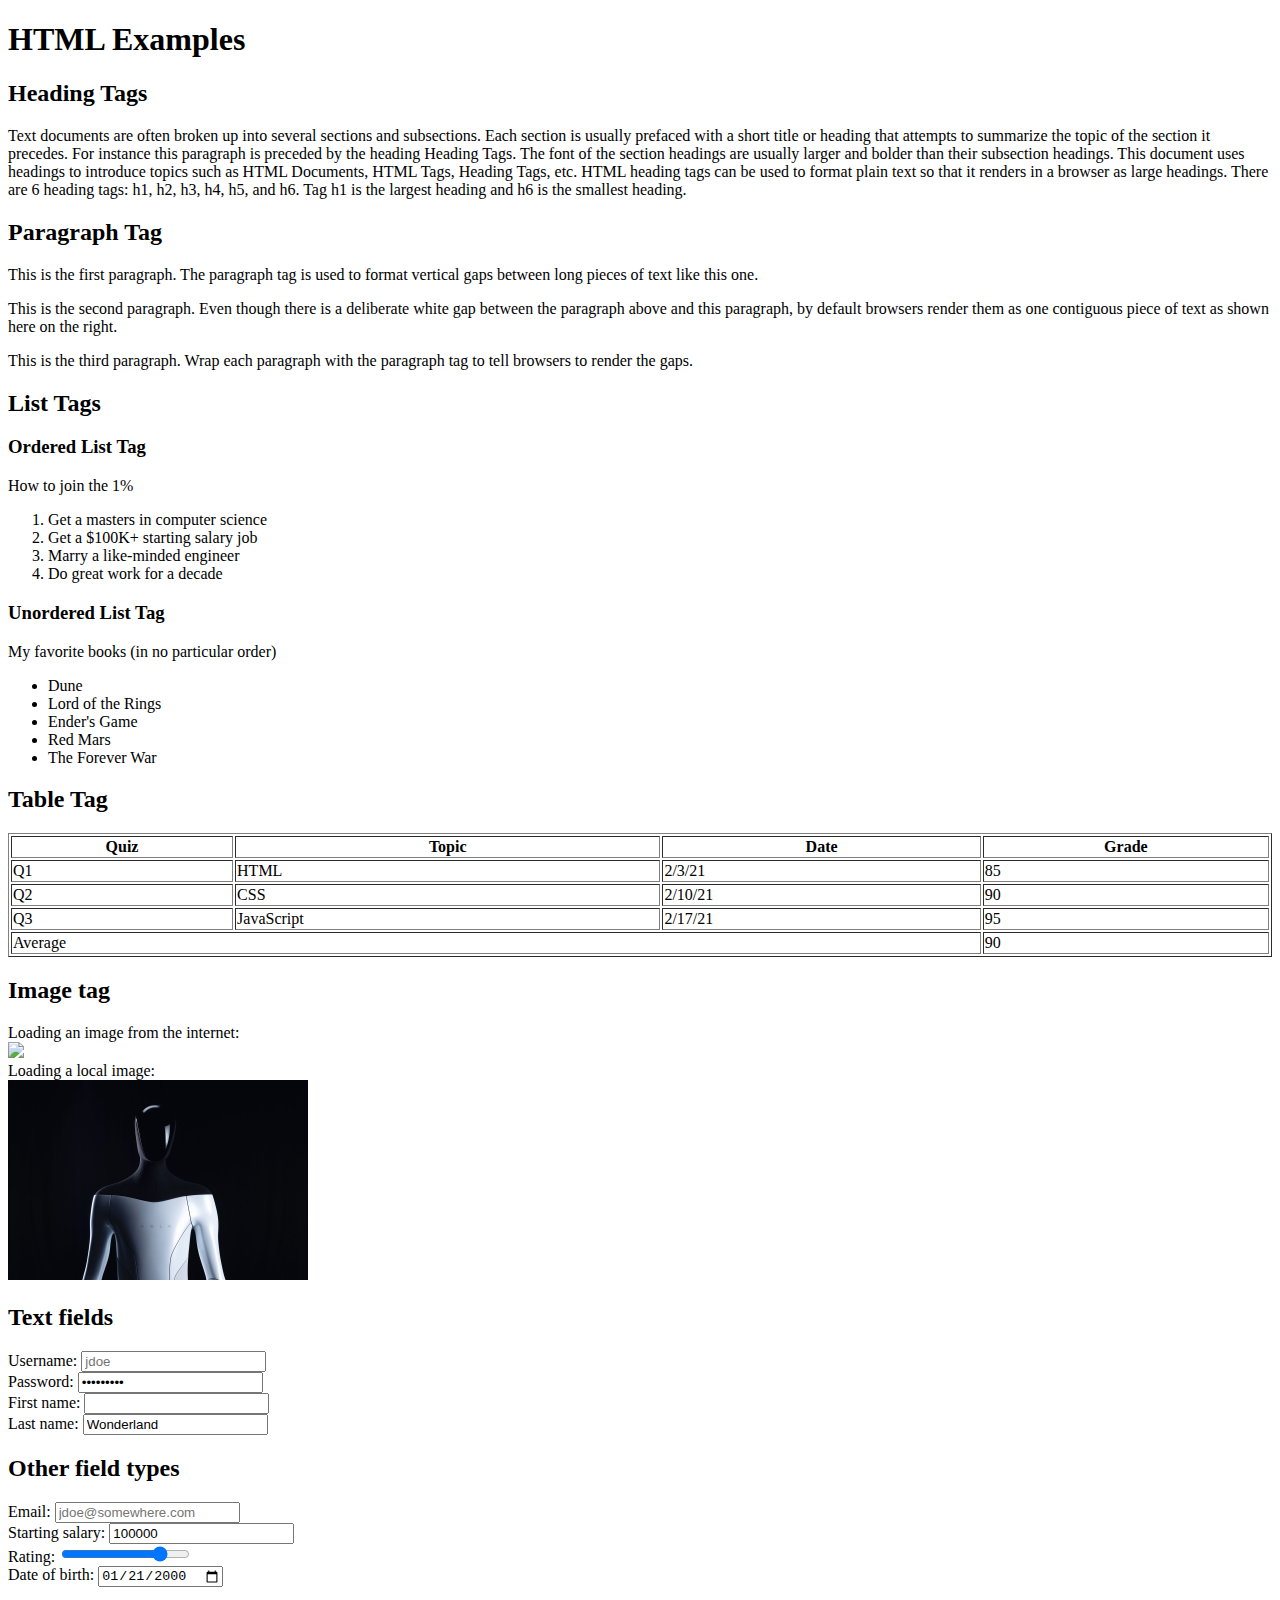
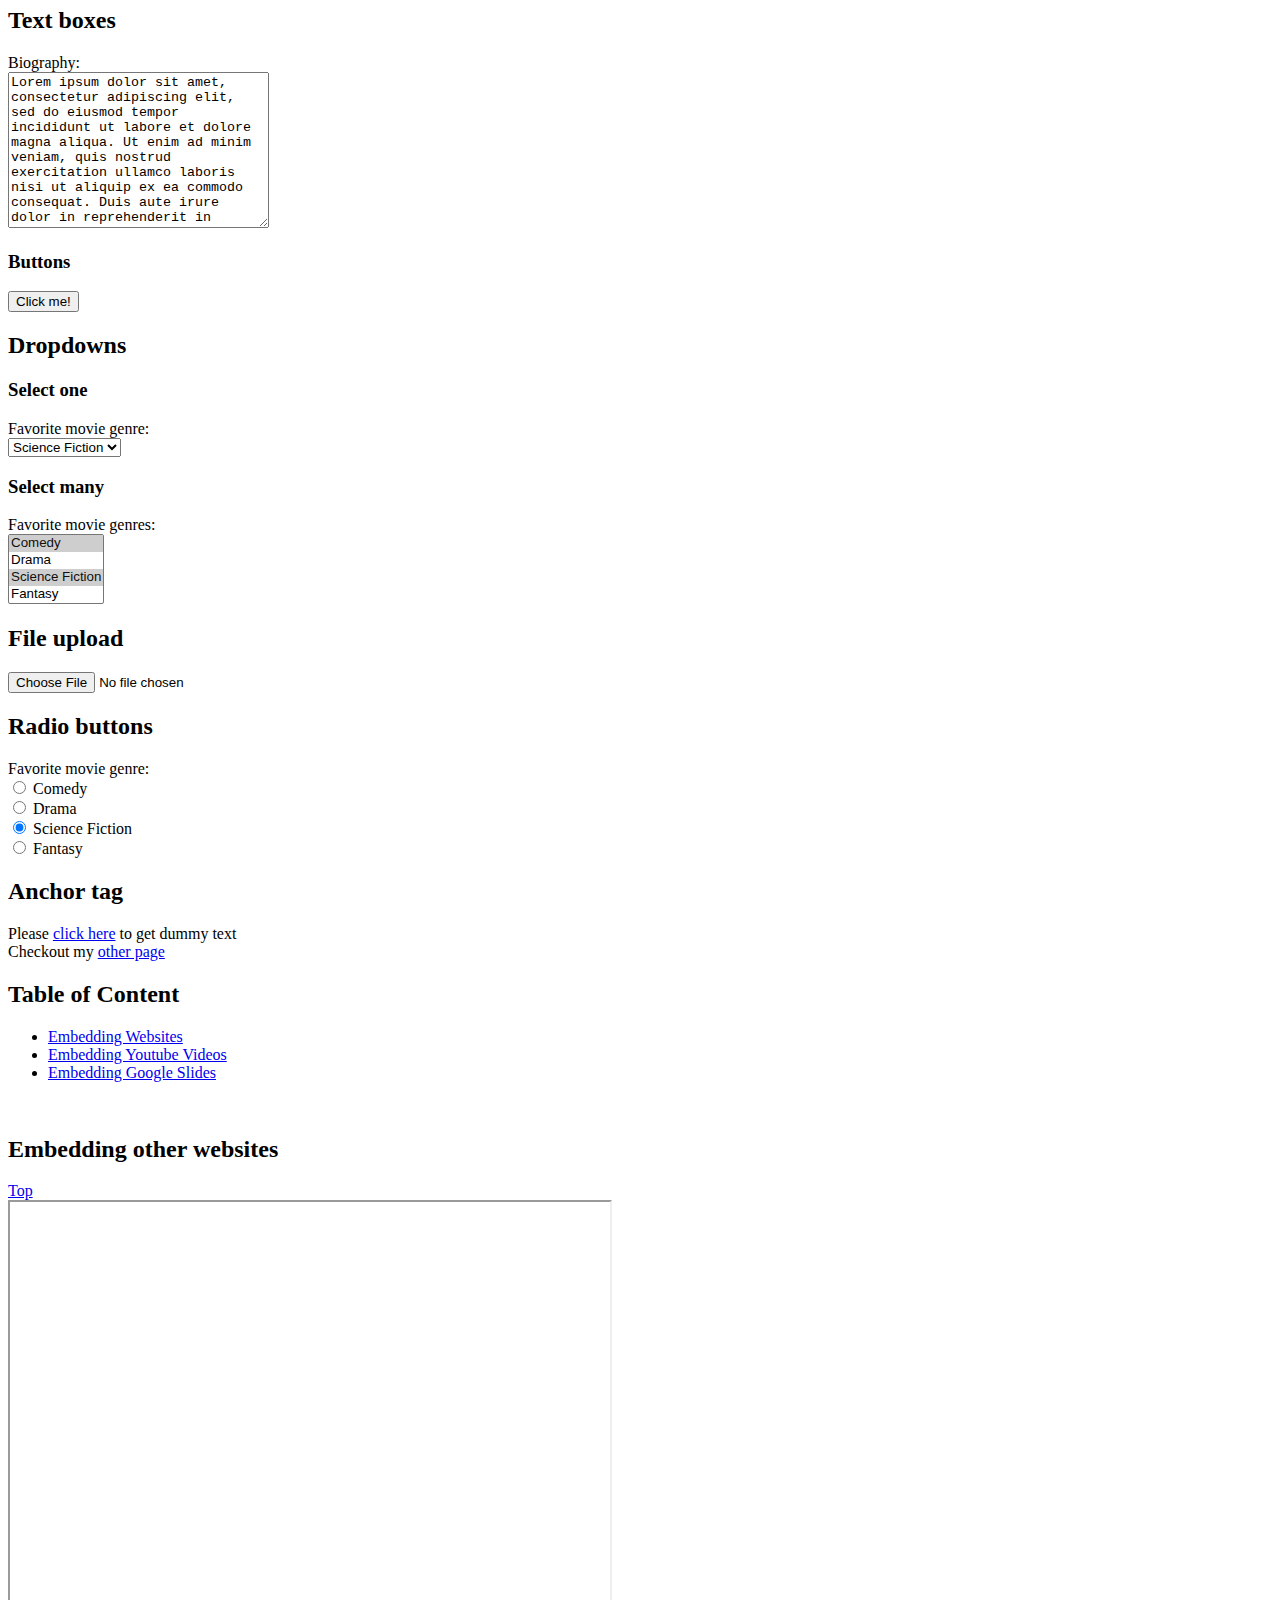
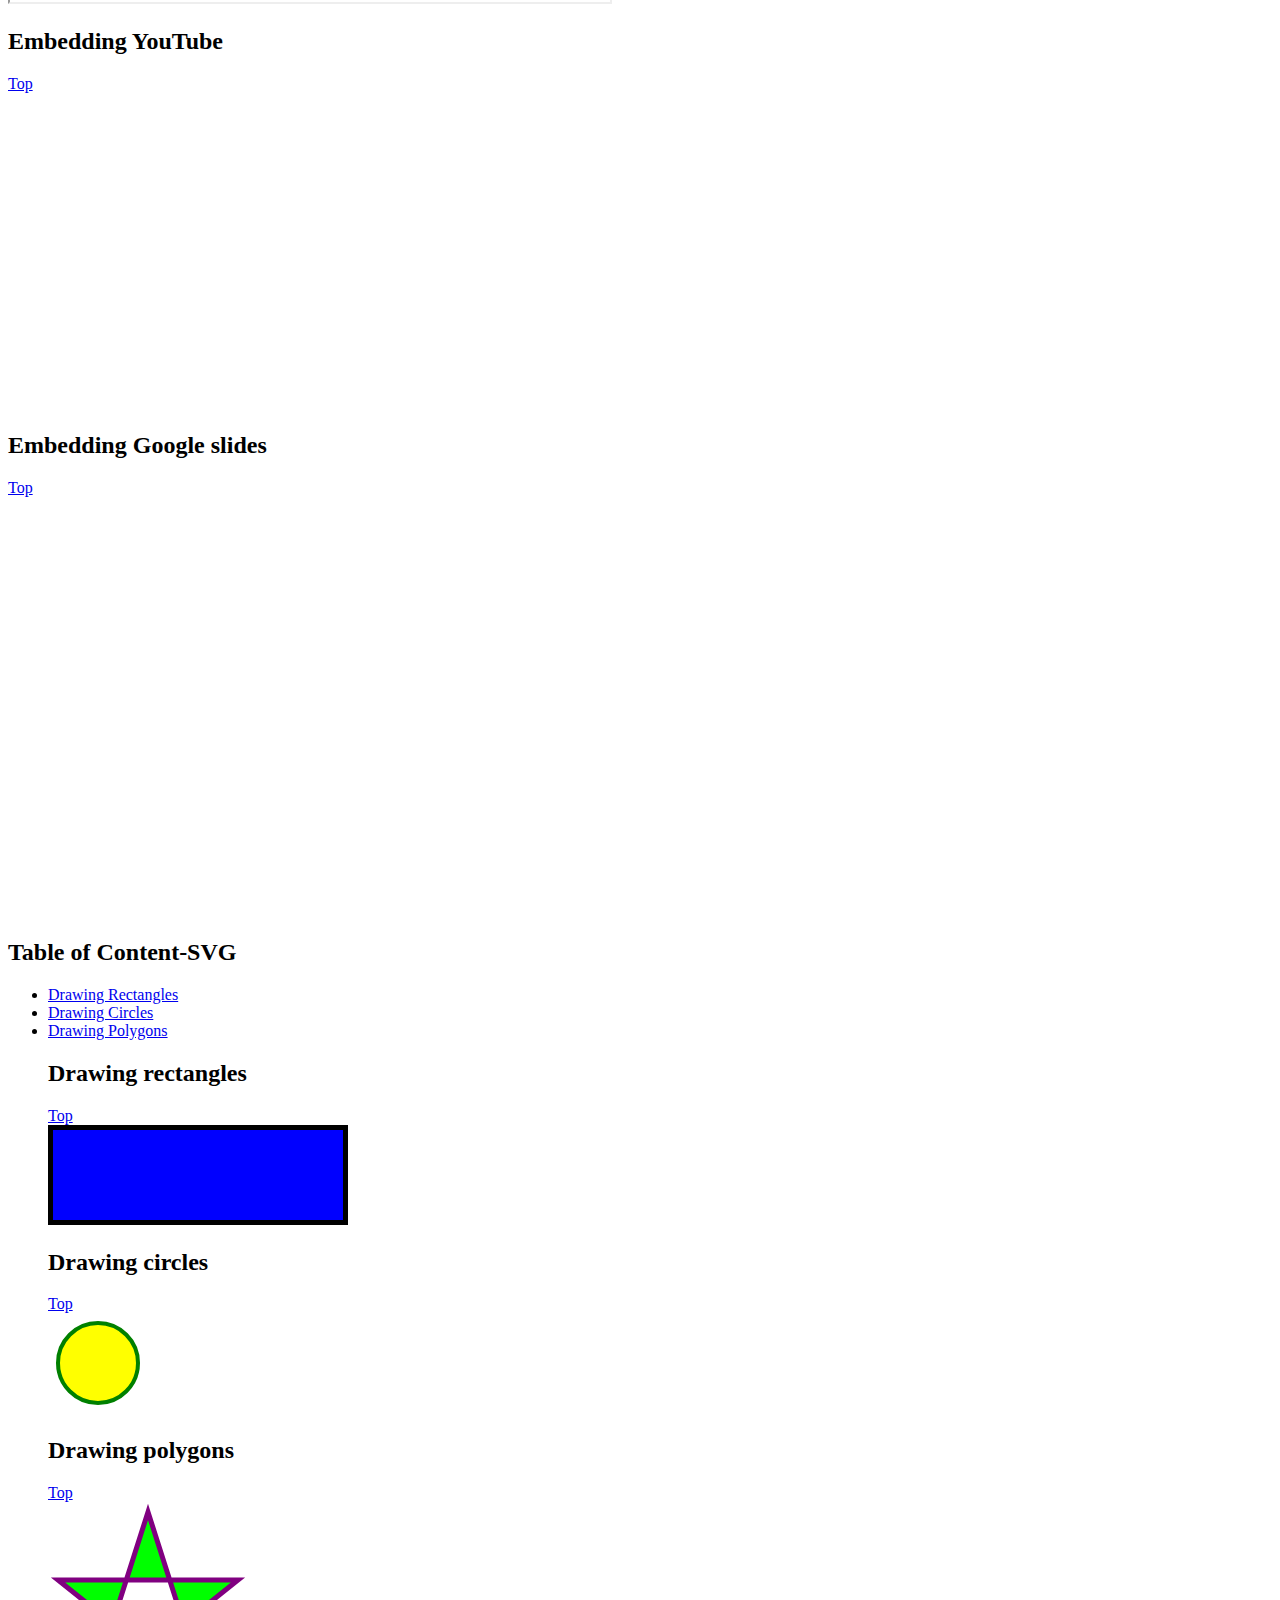
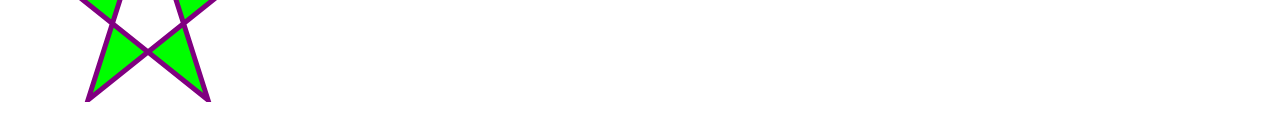
==== public/a2/index.html @ 5bfceb14 "a2 html fall 2022" ====
<!DOCTYPE html>
<html lang="en">
<head>
    <meta charset="UTF-8">
    <title>Title</title>
</head>
<body>
<h1>HTML Examples</h1>

<h2>Heading Tags </h2>

Text documents are often broken up into several sections and subsections. Each section is usually prefaced with a short title or heading that attempts to summarize the topic of the section it precedes. For instance this paragraph is preceded by the heading Heading Tags. The font of the section headings are usually larger and bolder than their subsection headings. This document uses headings to introduce topics such as HTML Documents, HTML Tags, Heading Tags, etc. HTML heading tags can be used to format plain text so that it renders in a browser as large headings. There are 6 heading tags: h1, h2, h3, h4, h5, and h6. Tag h1 is the largest heading and h6 is the smallest heading.

<h2>Paragraph Tag</h2>
<p>
    This is the first paragraph. The paragraph tag is used to format vertical gaps between long pieces of text like this one.
</p>
<p>
    This is the second paragraph. Even though there is a deliberate white gap between the paragraph above and this paragraph, by default browsers render them as one contiguous piece of text as shown here on the right.
</p>
<p>
    This is the third paragraph. Wrap each paragraph with the paragraph tag to tell browsers to render the gaps.
</p>

<h2>List Tags</h2>
<h3>Ordered List Tag</h3>
How to join the 1%
<ol>
    <li>Get a masters in computer science</li>
    <li>Get a $100K+ starting salary job</li>
    <li>Marry a like-minded engineer</li>
    <li>Do great work for a decade</li>
</ol>

<h3>Unordered List Tag</h3>
My favorite books (in no particular order)
<ul>
    <li>Dune</li>
    <li>Lord of the Rings</li>
    <li>Ender's Game</li>
    <li>Red Mars</li>
    <li>The Forever War</li>
</ul>
</body>

<h2>Table Tag</h2>
<table border="1" width="100%">
    <thead>
    <tr>
        <th>Quiz</th>
        <th>Topic</th>
        <th>Date</th>
        <th>Grade</th>
    </tr>
    </thead>
    <tbody>
    <tr>
        <td>Q1</td>
        <td>HTML</td>
        <td>2/3/21</td>
        <td>85</td>
    </tr>
    <tr>
        <td>Q2</td>
        <td>CSS</td>
        <td>2/10/21</td>
        <td>90</td>
    </tr>
    <tr>
        <td>Q3</td>
        <td>JavaScript</td>
        <td>2/17/21</td>
        <td>95</td>
    </tr>
    </tbody>
    <tfoot>
    <tr>
        <td colspan="3">Average</td>
        <td>90</td>
    </tr>
    </tfoot>
</table>

<h2>Image tag</h2>

Loading an image from the internet:<br/>

<img width="400px"
     src="https://www.staradvertiser.com/wp-content/uploads/2021/08/web1_Starship-gap2.jpg"/>
<br/>

Loading a local image:<br/>

<img src="teslabot.jpg"
     height="200px"/>

<h2>Text fields</h2>
<form id="text-fields">
    <label for="text-fields-username">Username:</label>
    <input id="text-fields-username" placeholder="jdoe"/><br/>
    <label for="text-fields-password">Password:</label>
    <input type="password" id="text-fields-password"
           value="123@#$asd"/><br/>
    <label for="text-fields-first-name">First name:</label>
    <input type="text" id="text-fields-first-name"
           title="John"/><br/>
    <label for="text-fields-last-name">Last name:</label>
    <input type="text" id="text-fields-last-name"
           placeholder="Doe" value="Wonderland"/>
    <!-- copy rest of form elements here -->
    <h2>Other field types</h2>
    <label for="text-fields-email">
        Email:
    </label>
    <input type="email"
           placeholder="jdoe@somewhere.com"
           id="text-fields-email"/><br/>
    <label for="text-fields-salary-start">
        Starting salary:
    </label>
    <input type="number"
           id="text-fields-salary-start"
           placeholder="1000"
           value="100000"/><br/>
    <label for="text-fields-rating">
        Rating:
    </label>
    <input type="range" id="text-fields-rating"
           placeholder="Doe"
           max="5"
           value="4"/><br/>
    <label for="text-fields-dob">
        Date of birth:
    </label>
    <input type="date"
           id="text-fields-dob"
           value="2000-01-21"/><br/>
</form>

<h2>Text boxes</h2>
<form id="textarea">
    <label>Biography:</label><br/>
    <textarea cols="30" rows="10">Lorem ipsum dolor sit amet, consectetur adipiscing elit, sed do eiusmod tempor incididunt ut labore et dolore magna aliqua. Ut enim ad minim veniam, quis nostrud exercitation ullamco laboris nisi ut aliquip ex ea commodo consequat. Duis aute irure dolor in reprehenderit in voluptate velit esse cillum dolore eu fugiat nulla pariatur. Excepteur sint occaecat cupidatat non proident, sunt in culpa qui officia deserunt mollit anim id est laborum.</textarea>
</form>

<h3>Buttons</h3>
<button>Click me!</button>

<h2>Dropdowns</h2>

<h3>Select one</h3>
<label for="select-one-genre">
    Favorite movie genre:
</label><br/>
<select id="select-one-genre">
    <option value="COMEDY">Comedy</option>
    <option value="DRAMA">Drama</option>
    <option selected value="SCIFI">
        Science Fiction</option>
    <option value="FANTASY">Fantasy</option>
</select>

<h3>Select many</h3>
<label for="select-many-genre">
    Favorite movie genres:
</label><br/>
<select id="select-many-genre" multiple>
    <option selected value="COMEDY">Comedy</option>
    <option value="DRAMA">Drama</option>
    <option selected value="SCIFI">
        Science Fiction</option>
    <option value="FANTASY">Fantasy</option>
</select>

<h2>File upload</h2>
<input type="file"/>

<h2>Radio buttons</h2>

<label>Favorite movie genre:</label><br/>

<input type="radio" value="COMEDY"
       name="radio-genre" id="radio-comedy"/>
<label for="radio-comedy">Comedy</label><br/>
<input type="radio" value="DRAMA"
       name="radio-genre" id="radio-drama"/>
<label for="radio-drama">Drama</label><br/>
<input type="radio" value="SCIFI"
       name="radio-genre" id="radio-scifi" checked/>
<label for="radio-scifi">Science Fiction</label><br/>
<input type="radio" value="FANTASY"
       name="radio-genre" id="radio-fantasy"/>
<label for="radio-fantasy">Fantasy</label>

<h2>Anchor tag</h2>

Please
<a href="https://www.lipsum.com">click here</a>
to get dummy text<br/>

Checkout my <a href="https://www.google.com/?&bih=721&biw=1248&hl=en">other page</a>
<br/>
<h2>Table of Content</h2>
<ul>
    <li>
        <a href="#embedding-website">Embedding Websites</a>
    </li>
    <li>

        <a href="#embedding-youtube">Embedding Youtube Videos</a>
    </li>
    <li>

        <a href="#embedding-slides">Embedding Google Slides</a>
    </li>
</ul>

<br/>
<a name="embedding-website"></a>
<h2>Embedding other websites</h2>
<a href="#top">Top</a><br/>
<iframe width="600"
        height="400"
        src="https://www.akc.org/dog-breeds/german-shepherd-dog/">
</iframe>
<a name="embedding-youtube"></a>
<h2>Embedding YouTube</h2>
<a href="#top">Top</a><br/>
<iframe width="560" height="315" src="https://www.youtube.com/embed/p0INBNLqmPE" title="YouTube video player" frameborder="0" allow="accelerometer; autoplay; clipboard-write; encrypted-media; gyroscope; picture-in-picture" allowfullscreen></iframe>
<a name="embedding-slides"></a>
<h2>Embedding Google slides</h2>
<a href="#top">Top</a><br/>
<iframe src="https://docs.google.com/presentation/d/e/2PACX-1vQoIYM2gXzRLKt4q5D2-ZahG7zvVcAipkRvj5k9GVLiGDs8NPlLpO3Q08cPUKQbqhL6g8aZp1ZJSwrw/embed?start=false&loop=false&delayms=3000"
        frameborder="0"
        width="680"
        height="418"
        allowfullscreen="true"
        mozallowfullscreen="true"
        webkitallowfullscreen="true">
</iframe>

<h2>Table of Content-SVG</h2>
<ul>
    <li>
        <a href="#draw-rectangles">Drawing Rectangles</a>
    </li>
    <li>

        <a href="#draw-circles">Drawing Circles</a>
    </li>
    <li>

        <a href="#draw_polygons">Drawing Polygons</a>
    </li>

<a name="draw-rectangles"></a>
<h2>Drawing rectangles</h2>
    <a href="#top">Top</a><br/>
<svg width="300" height="100">
    <rect width="300" height="100"
          style="fill:rgb(0,0,255); stroke-width:10;
   stroke:rgb(0,0,0)" />
</svg>

<a name="draw-circles"></a>
<h2>Drawing circles</h2>
    <a href="#top">Top</a><br/>
<svg width="100" height="100">
    <circle cx="50" cy="50" r="40"
            stroke="green" stroke-width="4" fill="yellow" />
</svg>

<a name="draw_polygons"></a>
<h2>Drawing polygons</h2>
    <a href="#top">Top</a><br/>
<svg width="300" height="200">
    <polygon points="100,10 40,198 190,78 10,78 160,198"
             style="fill:lime; stroke:purple; stroke-width:5; fill-rule:evenodd;" />
</svg>


</html>
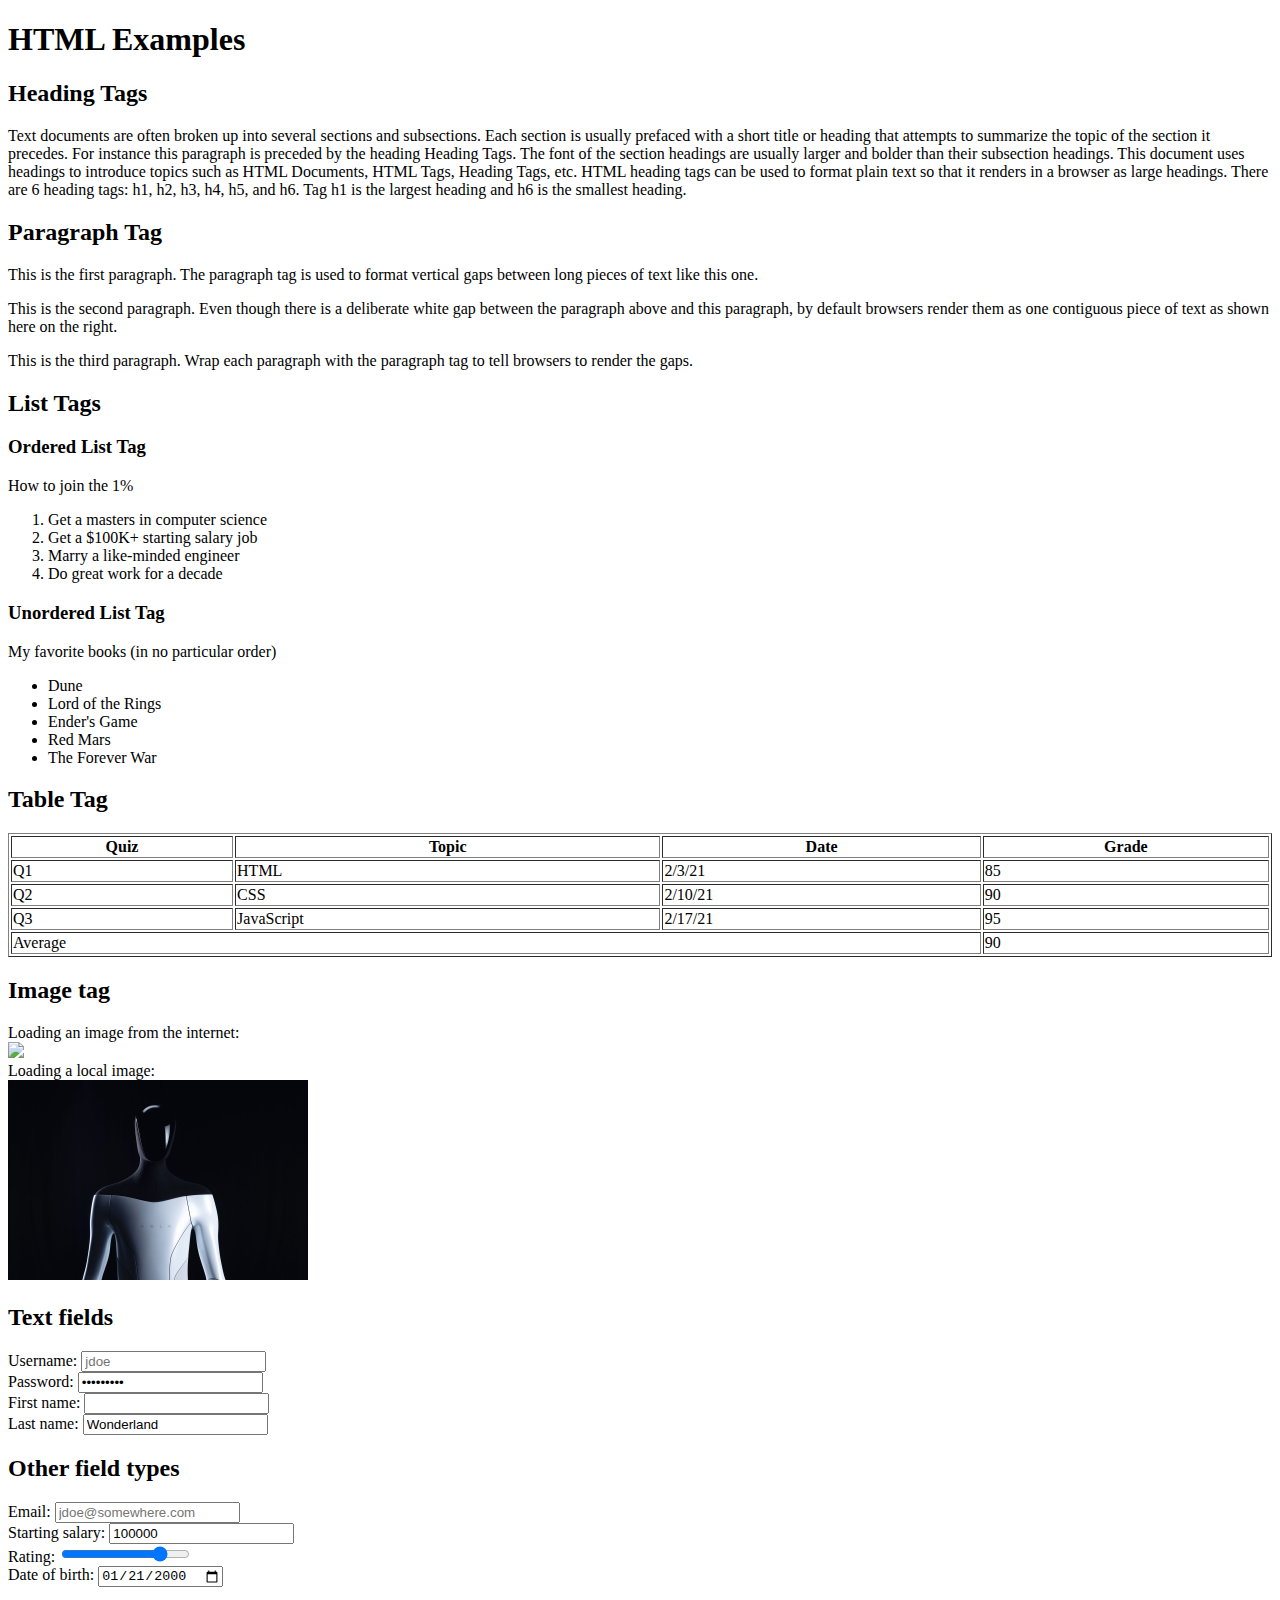
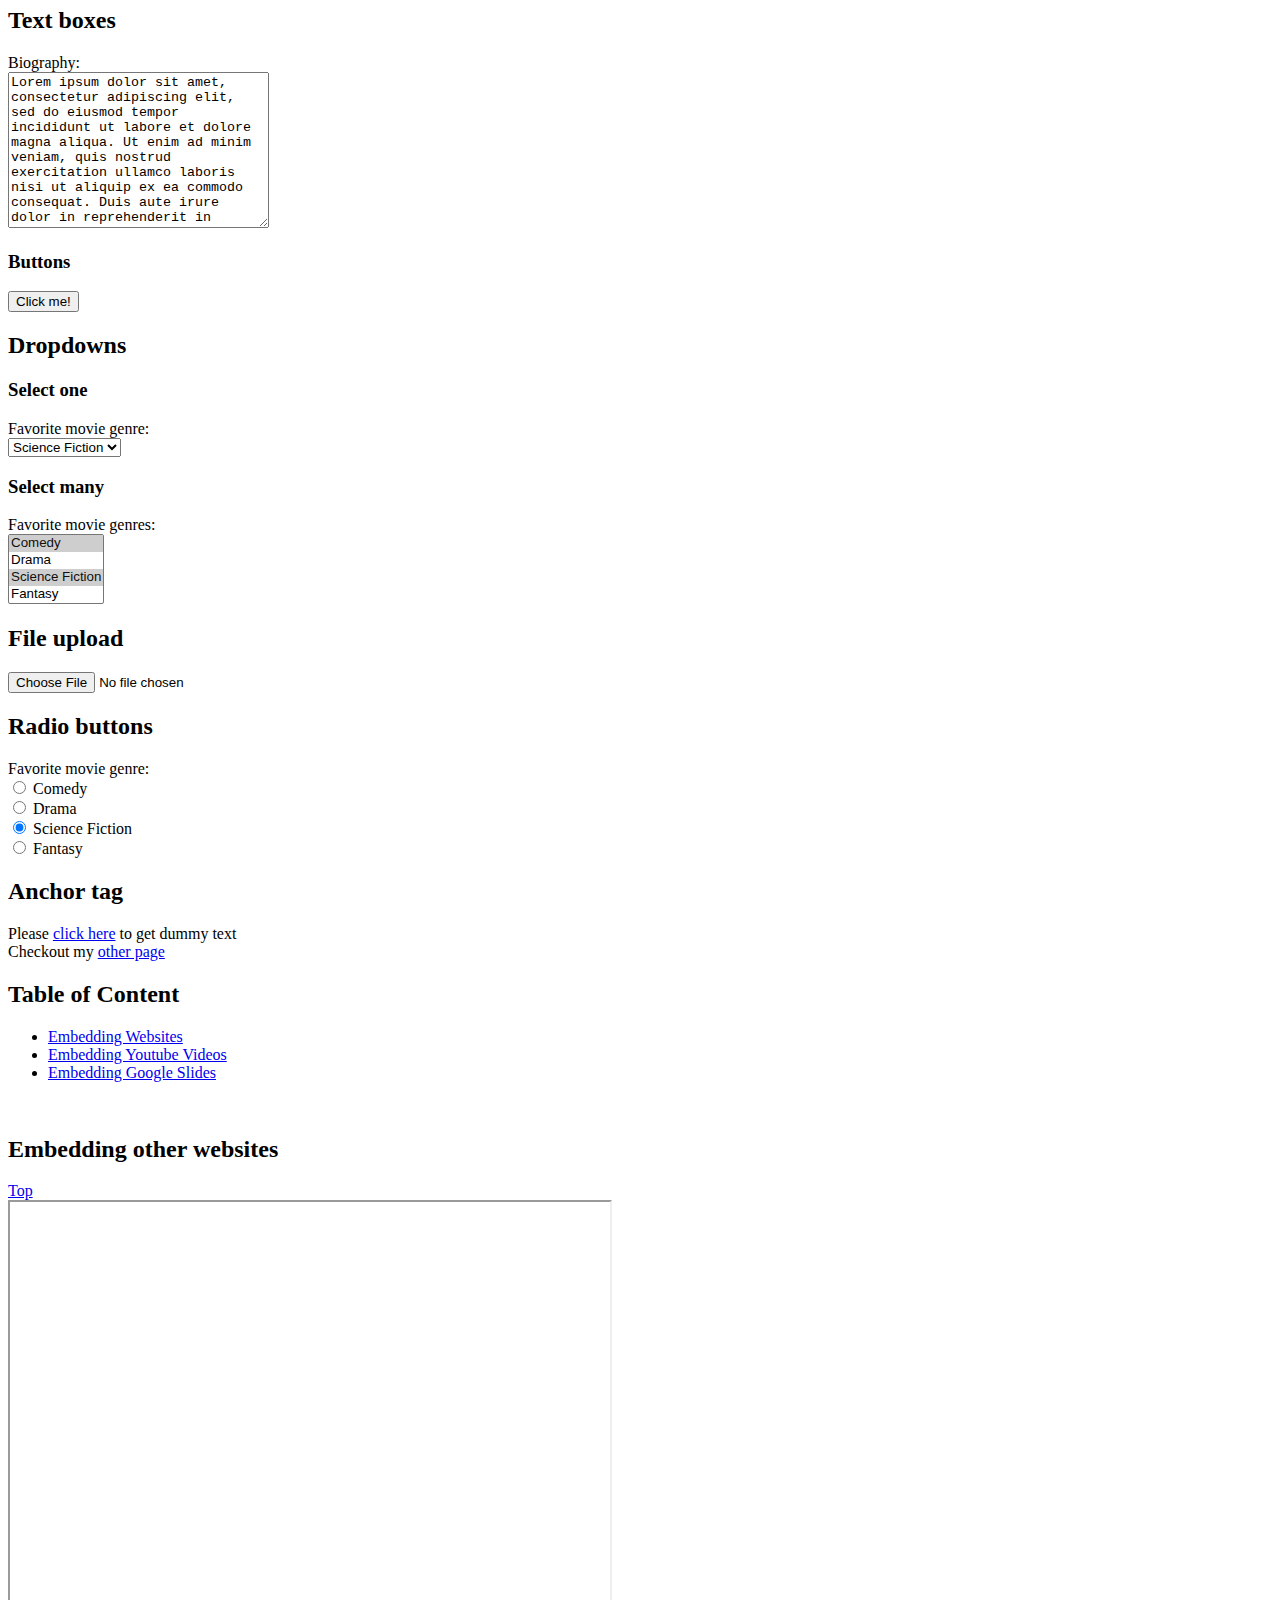
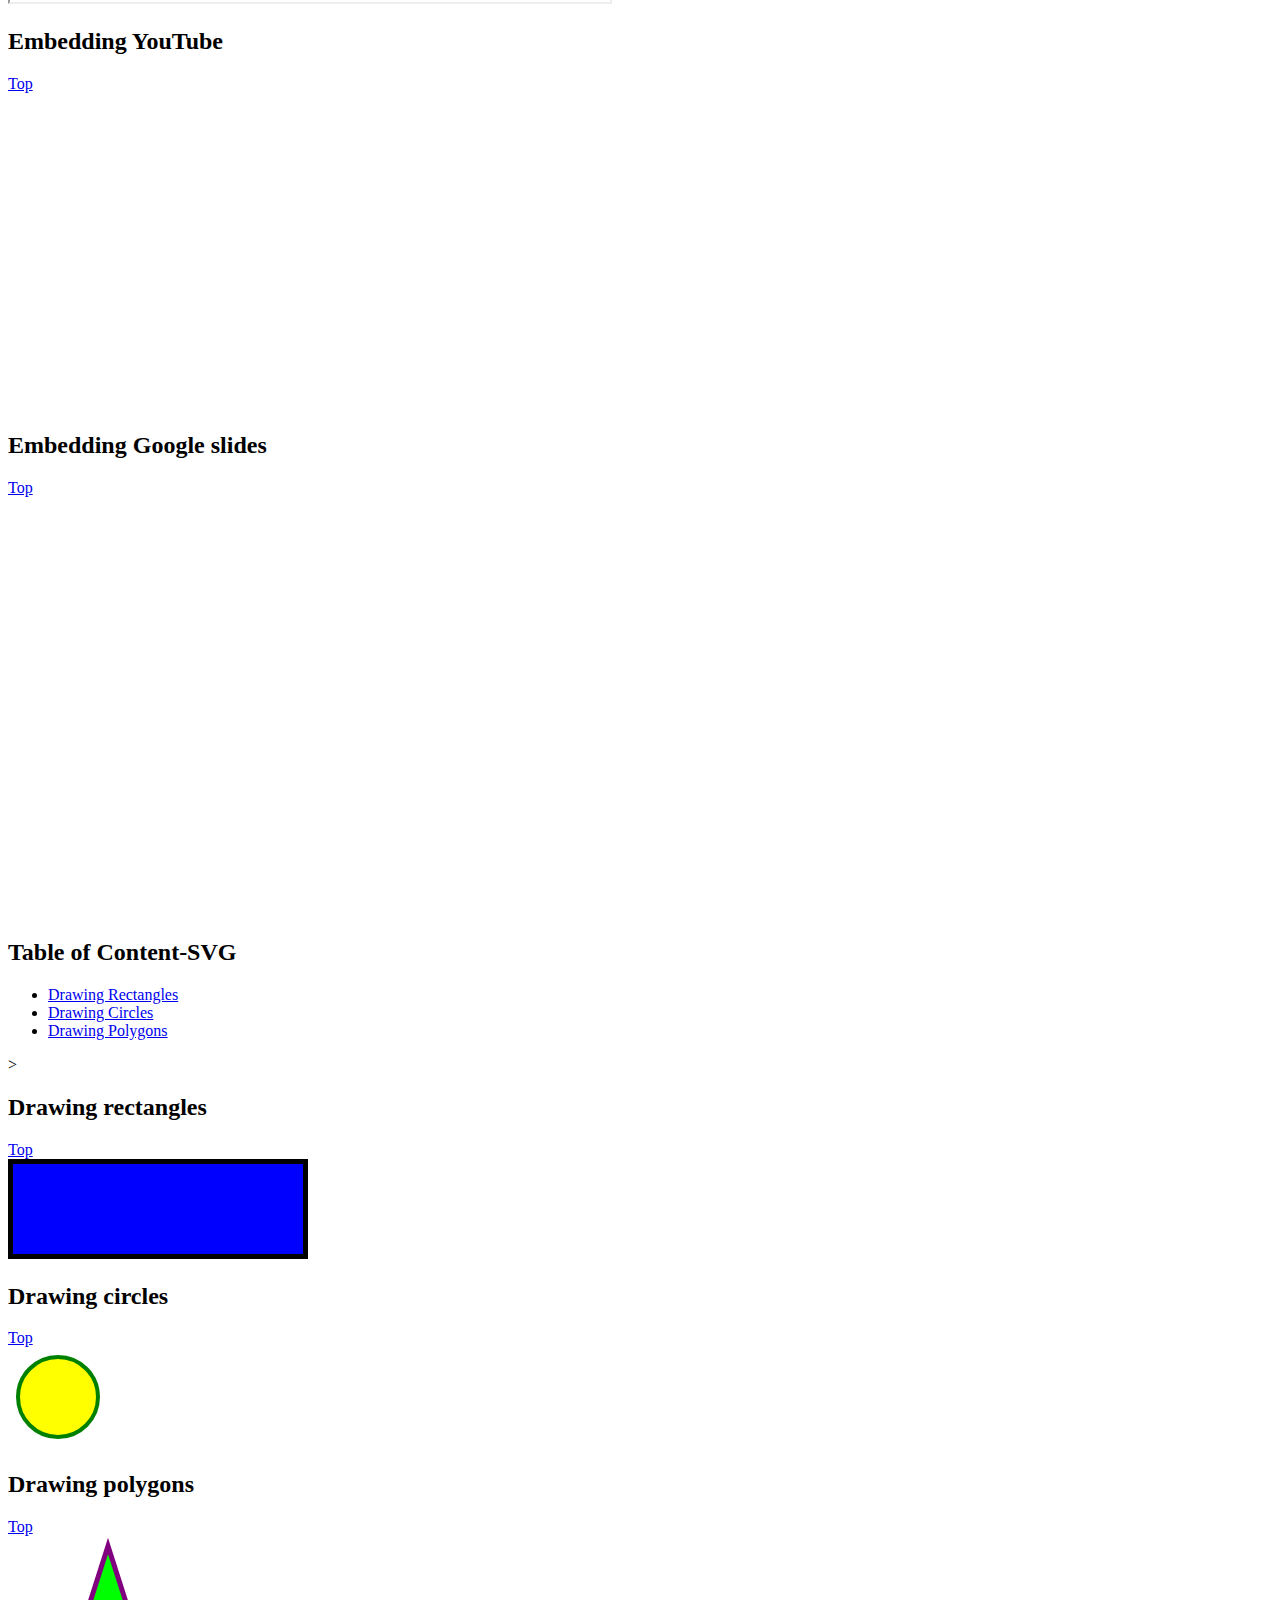
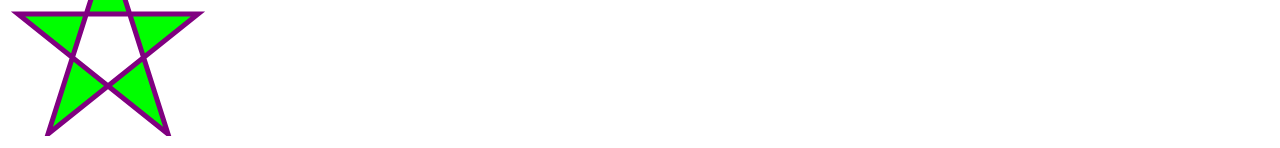
==== commit 80514c15: "a2 html -a2 fall 2022" ====
--- a/public/a2/index.html
+++ b/public/a2/index.html
@@ -252,7 +252,7 @@
 
         <a href="#draw_polygons">Drawing Polygons</a>
     </li>
-
+</ul>>
 <a name="draw-rectangles"></a>
 <h2>Drawing rectangles</h2>
     <a href="#top">Top</a><br/>
